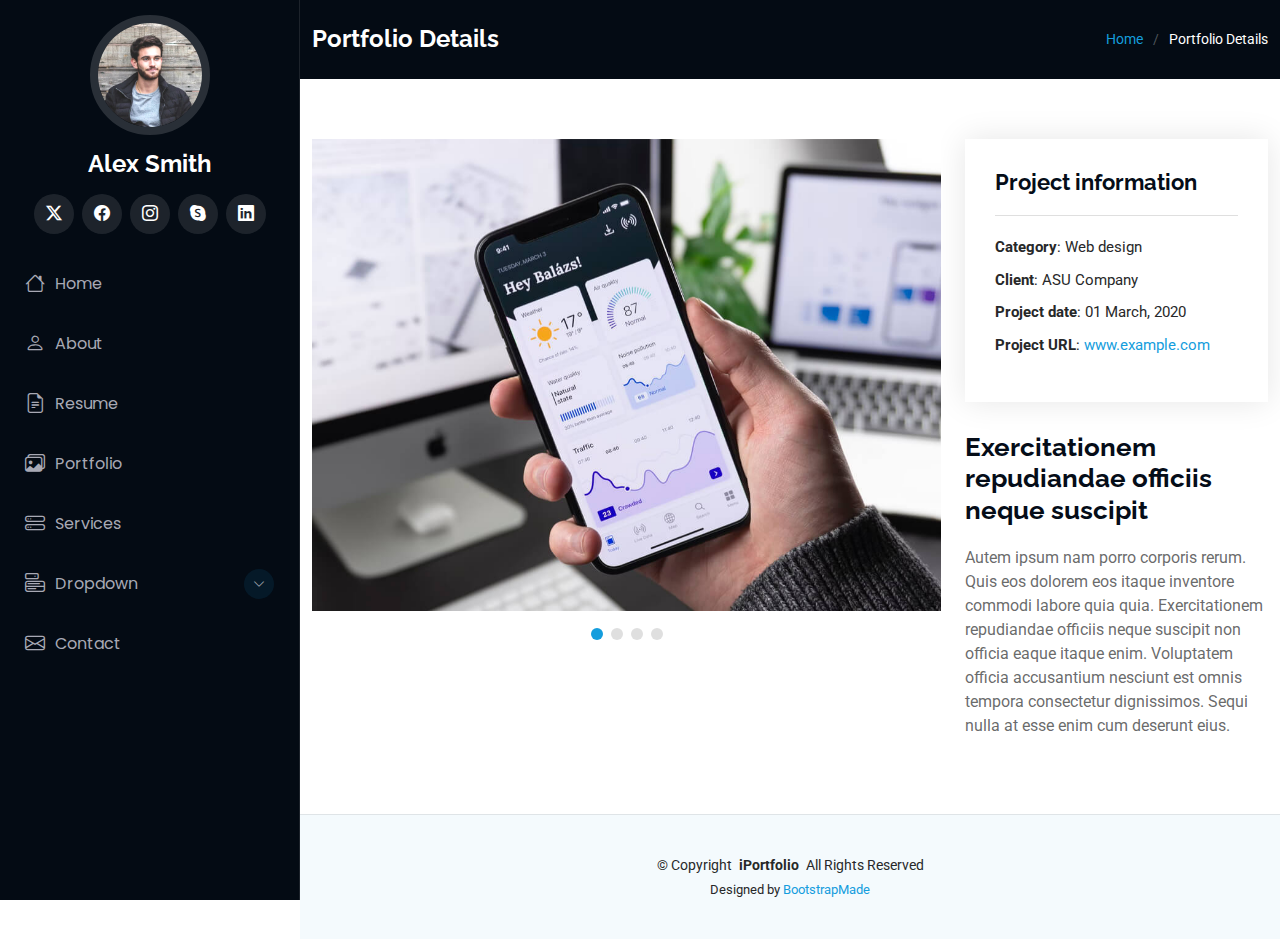
==== portfolio-details.html @ 75c334b9 "website files" ====
<!DOCTYPE html>
<html lang="en">

<head>
  <meta charset="utf-8">
  <meta content="width=device-width, initial-scale=1.0" name="viewport">
  <title>Portfolio Details - iPortfolio Bootstrap Template</title>
  <meta content="" name="description">
  <meta content="" name="keywords">

  <!-- Favicons -->
  <link href="assets/img/favicon.png" rel="icon">
  <link href="assets/img/apple-touch-icon.png" rel="apple-touch-icon">

  <!-- Fonts -->
  <link href="https://fonts.googleapis.com" rel="preconnect">
  <link href="https://fonts.gstatic.com" rel="preconnect" crossorigin>
  <link href="https://fonts.googleapis.com/css2?family=Roboto:ital,wght@0,100;0,300;0,400;0,500;0,700;0,900;1,100;1,300;1,400;1,500;1,700;1,900&family=Poppins:ital,wght@0,100;0,200;0,300;0,400;0,500;0,600;0,700;0,800;0,900;1,100;1,200;1,300;1,400;1,500;1,600;1,700;1,800;1,900&family=Raleway:ital,wght@0,100;0,200;0,300;0,400;0,500;0,600;0,700;0,800;0,900;1,100;1,200;1,300;1,400;1,500;1,600;1,700;1,800;1,900&display=swap" rel="stylesheet">

  <!-- Vendor CSS Files -->
  <link href="assets/vendor/bootstrap/css/bootstrap.min.css" rel="stylesheet">
  <link href="assets/vendor/bootstrap-icons/bootstrap-icons.css" rel="stylesheet">
  <link href="assets/vendor/aos/aos.css" rel="stylesheet">
  <link href="assets/vendor/glightbox/css/glightbox.min.css" rel="stylesheet">
  <link href="assets/vendor/swiper/swiper-bundle.min.css" rel="stylesheet">

  <!-- Main CSS File -->
  <link href="assets/css/main.css" rel="stylesheet">

  <!-- =======================================================
  * Template Name: iPortfolio
  * Template URL: https://bootstrapmade.com/iportfolio-bootstrap-portfolio-websites-template/
  * Updated: Jun 29 2024 with Bootstrap v5.3.3
  * Author: BootstrapMade.com
  * License: https://bootstrapmade.com/license/
  ======================================================== -->
</head>

<body class="portfolio-details-page">

  <header id="header" class="header dark-background d-flex flex-column">
    <i class="header-toggle d-xl-none bi bi-list"></i>

    <div class="profile-img">
      <img src="assets/img/my-profile-img.jpg" alt="" class="img-fluid rounded-circle">
    </div>

    <a href="index.html" class="logo d-flex align-items-center justify-content-center">
      <!-- Uncomment the line below if you also wish to use an image logo -->
      <!-- <img src="assets/img/logo.png" alt=""> -->
      <h1 class="sitename">Alex Smith</h1>
    </a>

    <div class="social-links text-center">
      <a href="#" class="twitter"><i class="bi bi-twitter-x"></i></a>
      <a href="#" class="facebook"><i class="bi bi-facebook"></i></a>
      <a href="#" class="instagram"><i class="bi bi-instagram"></i></a>
      <a href="#" class="google-plus"><i class="bi bi-skype"></i></a>
      <a href="#" class="linkedin"><i class="bi bi-linkedin"></i></a>
    </div>

    <nav id="navmenu" class="navmenu">
      <ul>
        <li><a href="#hero"><i class="bi bi-house navicon"></i>Home</a></li>
        <li><a href="#about"><i class="bi bi-person navicon"></i> About</a></li>
        <li><a href="#resume"><i class="bi bi-file-earmark-text navicon"></i> Resume</a></li>
        <li><a href="#portfolio"><i class="bi bi-images navicon"></i> Portfolio</a></li>
        <li><a href="#services"><i class="bi bi-hdd-stack navicon"></i> Services</a></li>
        <li class="dropdown"><a href="#"><i class="bi bi-menu-button navicon"></i> <span>Dropdown</span> <i class="bi bi-chevron-down toggle-dropdown"></i></a>
          <ul>
            <li><a href="#">Dropdown 1</a></li>
            <li class="dropdown"><a href="#"><span>Deep Dropdown</span> <i class="bi bi-chevron-down toggle-dropdown"></i></a>
              <ul>
                <li><a href="#">Deep Dropdown 1</a></li>
                <li><a href="#">Deep Dropdown 2</a></li>
                <li><a href="#">Deep Dropdown 3</a></li>
                <li><a href="#">Deep Dropdown 4</a></li>
                <li><a href="#">Deep Dropdown 5</a></li>
              </ul>
            </li>
            <li><a href="#">Dropdown 2</a></li>
            <li><a href="#">Dropdown 3</a></li>
            <li><a href="#">Dropdown 4</a></li>
          </ul>
        </li>
        <li><a href="#contact"><i class="bi bi-envelope navicon"></i> Contact</a></li>
      </ul>
    </nav>

  </header>

  <main class="main">

    <!-- Page Title -->
    <div class="page-title dark-background">
      <div class="container d-lg-flex justify-content-between align-items-center">
        <h1 class="mb-2 mb-lg-0">Portfolio Details</h1>
        <nav class="breadcrumbs">
          <ol>
            <li><a href="index.html">Home</a></li>
            <li class="current">Portfolio Details</li>
          </ol>
        </nav>
      </div>
    </div><!-- End Page Title -->

    <!-- Portfolio Details Section -->
    <section id="portfolio-details" class="portfolio-details section">

      <div class="container" data-aos="fade-up" data-aos-delay="100">

        <div class="row gy-4">

          <div class="col-lg-8">
            <div class="portfolio-details-slider swiper init-swiper">

              <script type="application/json" class="swiper-config">
                {
                  "loop": true,
                  "speed": 600,
                  "autoplay": {
                    "delay": 5000
                  },
                  "slidesPerView": "auto",
                  "pagination": {
                    "el": ".swiper-pagination",
                    "type": "bullets",
                    "clickable": true
                  }
                }
              </script>

              <div class="swiper-wrapper align-items-center">

                <div class="swiper-slide">
                  <img src="assets/img/portfolio/app-1.jpg" alt="">
                </div>

                <div class="swiper-slide">
                  <img src="assets/img/portfolio/product-1.jpg" alt="">
                </div>

                <div class="swiper-slide">
                  <img src="assets/img/portfolio/branding-1.jpg" alt="">
                </div>

                <div class="swiper-slide">
                  <img src="assets/img/portfolio/books-1.jpg" alt="">
                </div>

              </div>
              <div class="swiper-pagination"></div>
            </div>
          </div>

          <div class="col-lg-4">
            <div class="portfolio-info" data-aos="fade-up" data-aos-delay="200">
              <h3>Project information</h3>
              <ul>
                <li><strong>Category</strong>: Web design</li>
                <li><strong>Client</strong>: ASU Company</li>
                <li><strong>Project date</strong>: 01 March, 2020</li>
                <li><strong>Project URL</strong>: <a href="#">www.example.com</a></li>
              </ul>
            </div>
            <div class="portfolio-description" data-aos="fade-up" data-aos-delay="300">
              <h2>Exercitationem repudiandae officiis neque suscipit</h2>
              <p>
                Autem ipsum nam porro corporis rerum. Quis eos dolorem eos itaque inventore commodi labore quia quia. Exercitationem repudiandae officiis neque suscipit non officia eaque itaque enim. Voluptatem officia accusantium nesciunt est omnis tempora consectetur dignissimos. Sequi nulla at esse enim cum deserunt eius.
              </p>
            </div>
          </div>

        </div>

      </div>

    </section><!-- /Portfolio Details Section -->

  </main>

  <footer id="footer" class="footer position-relative light-background">

    <div class="container">
      <div class="copyright text-center ">
        <p>© <span>Copyright</span> <strong class="px-1 sitename">iPortfolio</strong> <span>All Rights Reserved</span></p>
      </div>
      <div class="credits">
        <!-- All the links in the footer should remain intact. -->
        <!-- You can delete the links only if you've purchased the pro version. -->
        <!-- Licensing information: https://bootstrapmade.com/license/ -->
        <!-- Purchase the pro version with working PHP/AJAX contact form: [buy-url] -->
        Designed by <a href="https://bootstrapmade.com/">BootstrapMade</a>
      </div>
    </div>

  </footer>

  <!-- Scroll Top -->
  <a href="#" id="scroll-top" class="scroll-top d-flex align-items-center justify-content-center"><i class="bi bi-arrow-up-short"></i></a>

  <!-- Preloader -->
  <div id="preloader"></div>

  <!-- Vendor JS Files -->
  <script src="assets/vendor/bootstrap/js/bootstrap.bundle.min.js"></script>
  <script src="assets/vendor/php-email-form/validate.js"></script>
  <script src="assets/vendor/aos/aos.js"></script>
  <script src="assets/vendor/typed.js/typed.umd.js"></script>
  <script src="assets/vendor/purecounter/purecounter_vanilla.js"></script>
  <script src="assets/vendor/waypoints/noframework.waypoints.js"></script>
  <script src="assets/vendor/glightbox/js/glightbox.min.js"></script>
  <script src="assets/vendor/imagesloaded/imagesloaded.pkgd.min.js"></script>
  <script src="assets/vendor/isotope-layout/isotope.pkgd.min.js"></script>
  <script src="assets/vendor/swiper/swiper-bundle.min.js"></script>

  <!-- Main JS File -->
  <script src="assets/js/main.js"></script>

</body>

</html>
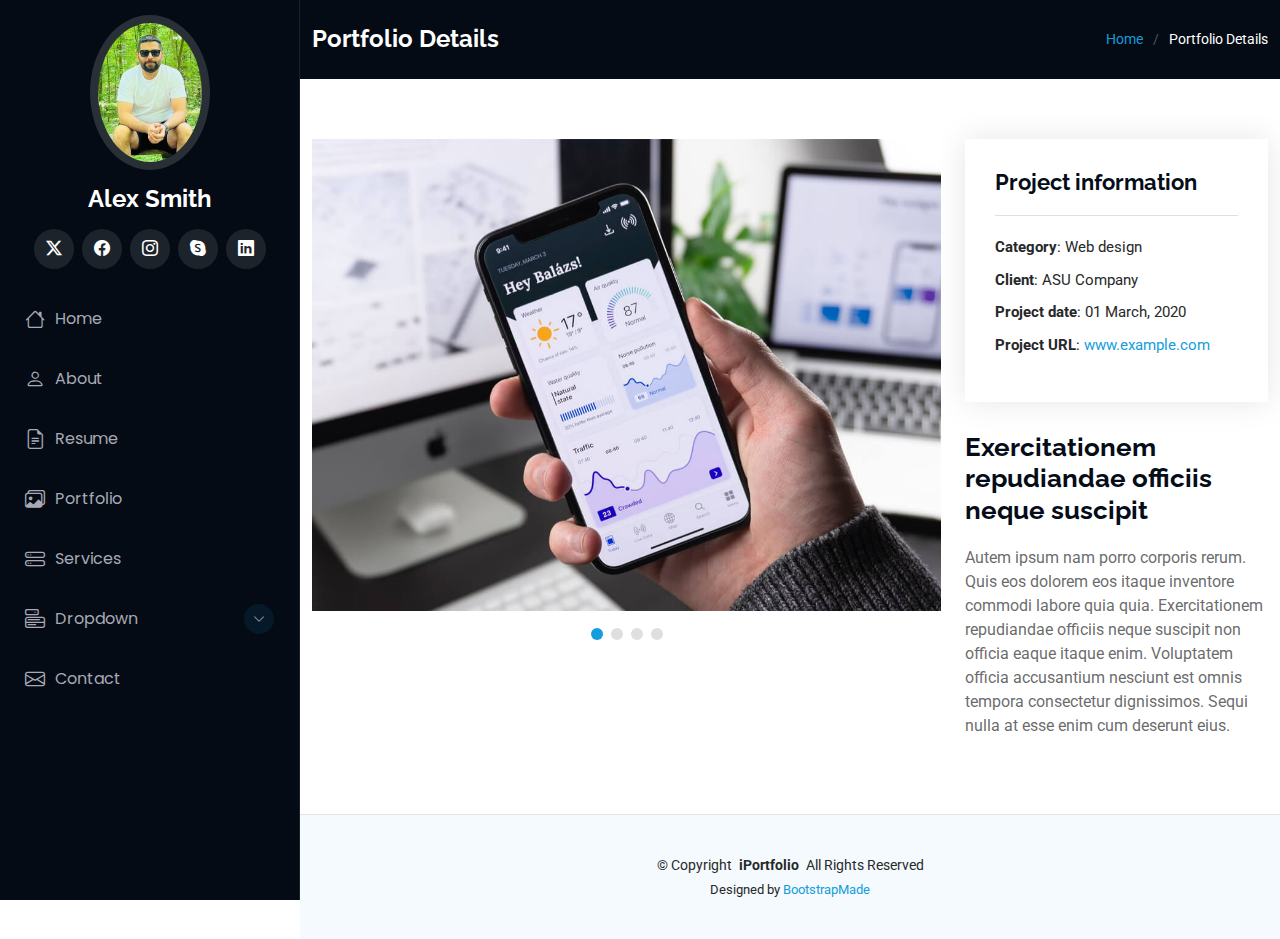
==== commit 32a65454: "added GA code" ====
--- a/portfolio-details.html
+++ b/portfolio-details.html
@@ -26,7 +26,7 @@
 
   <!-- Main CSS File -->
   <link href="assets/css/main.css" rel="stylesheet">
-
+  <script async src="https://www.googletagmanager.com/gtag/js?id=G-EPRCLQ11BJ"></script>
   <!-- =======================================================
   * Template Name: iPortfolio
   * Template URL: https://bootstrapmade.com/iportfolio-bootstrap-portfolio-websites-template/
--- a/assets/css/main.css
+++ b/assets/css/main.css
@@ -1,15 +1,3 @@
-/**
-* Template Name: iPortfolio
-* Template URL: https://bootstrapmade.com/iportfolio-bootstrap-portfolio-websites-template/
-* Updated: Jun 29 2024 with Bootstrap v5.3.3
-* Author: BootstrapMade.com
-* License: https://bootstrapmade.com/license/
-*/
-
-/*--------------------------------------------------------------
-# Font & Color Variables
-# Help: https://bootstrapmade.com/color-system/
---------------------------------------------------------------*/
 /* Fonts */
 :root {
   --default-font: "Roboto",  system-ui, -apple-system, "Segoe UI", Roboto, "Helvetica Neue", Arial, "Noto Sans", "Liberation Sans", sans-serif, "Apple Color Emoji", "Segoe UI Emoji", "Segoe UI Symbol", "Noto Color Emoji";
